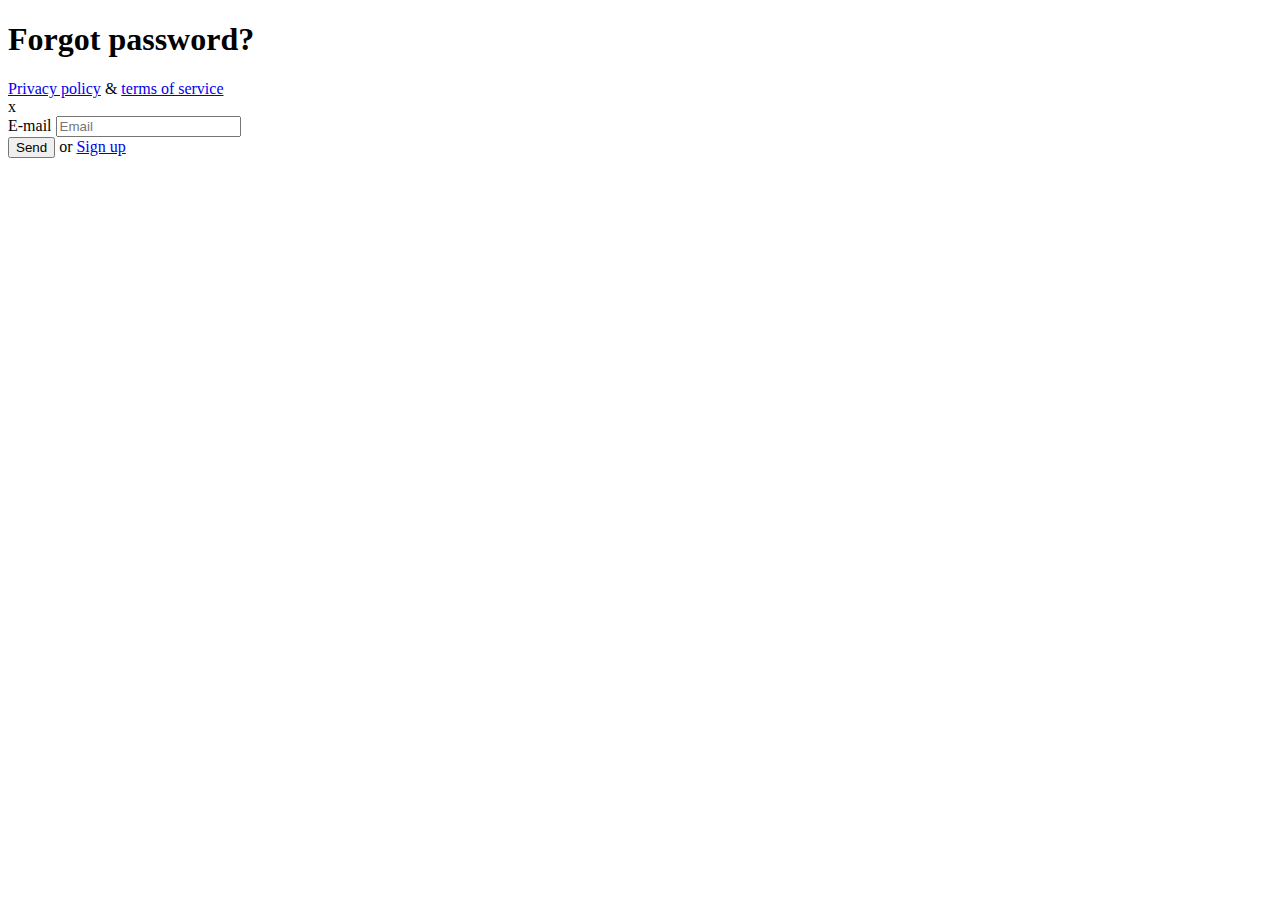
==== forgot-password/index.html @ 03198a52 "sing-in" ====
<!DOCTYPE html>
<html lang="en">

<head>
    <meta charset="UTF-8">
    <meta http-equiv="X-UA-Compatible" content="IE=edge">
    <meta name="viewport" content="width=device-width, initial-scale=1.0">
    <title>Forgot password?</title>
    <link rel="stylesheet" href="./css/main.css">
</head>

<body>
    <main class="container">
        <div class="left-column">
            <h1 class="main-title">Forgot password?</h1>
            <div class="links">
                <a href="#">Privacy policy</a>
                <span>&</span>
                <a href="#">terms of service</a>
            </div>
        </div>
        <div class="right-column">
            <div class="close">x</div>
            <form action="">
                    <div class="form-row">
                    <label for="email">E-mail</label>
                    <input id="email" type="email" placeholder="Email" required>
                </div>
                <div class="form-row">
                    <button type="submit">Send</button>
                    <span>or</span>
                    <a href="./sign-in/">Sign up</a>
                </div>
            </form>
        </div>
    </main>
</body>

</html>
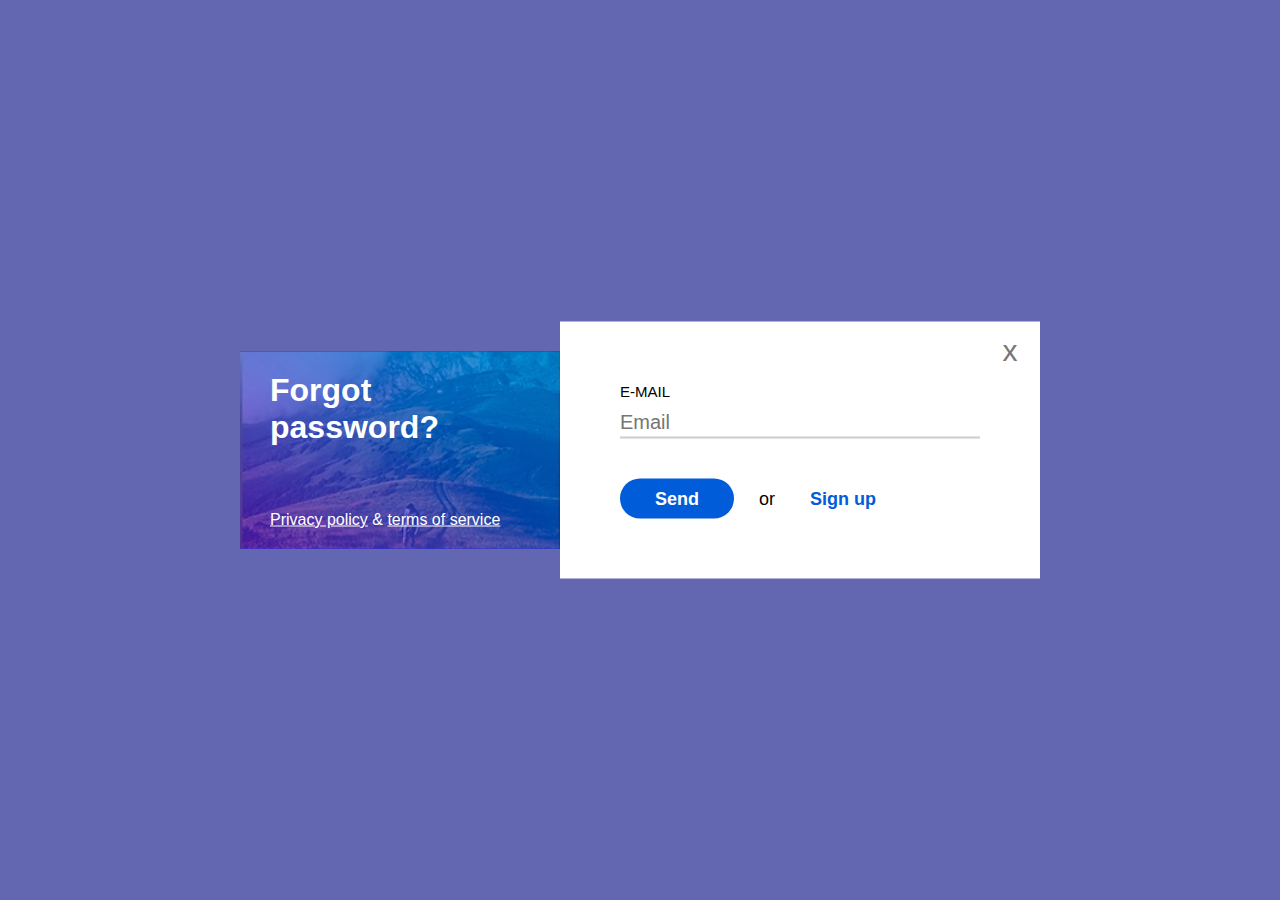
==== commit e635a0b3: "pages" ====
--- a/forgot-password/index.html
+++ b/forgot-password/index.html
@@ -6,7 +6,8 @@
     <meta http-equiv="X-UA-Compatible" content="IE=edge">
     <meta name="viewport" content="width=device-width, initial-scale=1.0">
     <title>Forgot password?</title>
-    <link rel="stylesheet" href="./css/main.css">
+    <link rel="stylesheet" href="../css/main.css">
+    <link rel="stylesheet" href="../css/form.css">
 </head>
 
 <body>
@@ -29,7 +30,7 @@
                 <div class="form-row">
                     <button type="submit">Send</button>
                     <span>or</span>
-                    <a href="./sign-in/">Sign up</a>
+                    <a href="../">Sign up</a>
                 </div>
             </form>
         </div>
--- a/css/main.css
+++ b/css/main.css
@@ -0,0 +1,94 @@
+body,
+body * {
+  margin: 0;
+  padding: 0;
+  vertical-align: top;
+  box-sizing: border-box;
+  font-family: 'Gill Sans', 'Gill Sans MT', Calibri, 'Trebuchet MS', sans-serif;
+}
+
+body {
+  background-color: #6367b1;
+  position: relative;
+  height: 100vh;
+}
+
+.background {
+  display: inline-block;
+  width: 100%;
+  height: 100%;
+  background-color: blue;
+  background-image: url(../img/hill.jpg);
+  background-repeat: no-repeat;
+  background-position: center;
+  background-size: cover;
+  filter: blur(20px);
+}
+
+.container {
+    display: inline-block;
+    width: 800px;
+    position: absolute;
+    top: 50%;
+    left: 50%;
+    transform: translate(-50%, -50%);
+}
+
+.left-column {
+    display: inline-block;
+    width: 40%;
+    background-color: blue;
+    background-image: url(../img/hill.jpg);
+    background-repeat: no-repeat;
+    background-position: center;
+    background-size: cover;
+    position: absolute;
+    top: 30px;
+    bottom: 30px;
+    left: 0;
+    color: #fff;
+}
+.left-column > .main-title {
+  position: absolute;
+  top: 20px;
+  left: 30px;
+  right: 30px;
+}
+.left-column > .links {
+  position: absolute;
+  bottom: 20px;
+  left: 30px;
+  right: 30px;
+}
+.left-column > .links > a {
+  color: #fff;
+}
+.left-column > .links > span {
+}
+
+.right-column {
+    width: 60%;
+    float: right;
+    padding: 60px;
+    background-color: #fff; 
+    position: relative;
+}
+
+.close {
+  display: inline-block;
+  width: 60px;
+  height: 60px;
+  font-size: 30px;
+  text-align: center ;
+  line-height: 57px;
+  position: absolute;
+  top: 0;
+  right: 0;
+  color: #777;
+}
+
+.close:hover {
+  color: #333;
+  cursor: pointer;
+}
+
--- a/css/form.css
+++ b/css/form.css
@@ -0,0 +1,60 @@
+form {
+    display: inline-block;
+    width: 100%;
+  }
+  form > .form-row {
+    display: inline-block;
+    width: 100%;
+    margin-bottom: 40px;
+  }
+  form > .form-row:last-of-type {
+    margin-bottom: 0;
+  }
+  form > .form-row > label {
+    display: inline-block;
+    width: 100%;
+    margin-bottom: 5px;
+    font-size: 15px;
+    line-height: 20px;
+    text-transform: uppercase;
+  }
+  form > .form-row > input {
+    display: inline-block;
+    width: 100%;
+    font-size: 20px;
+    line-height: 30px;
+    border: none;
+    border-bottom: 2px solid #ccc;
+  }
+  form > .form-row > button {
+    float: left;
+    padding: 10px;
+    padding-left: 35px;
+    padding-right: 35px;
+    font-size: 18px;
+    font-weight: bold; /* bold: 700, normal: 400 */
+    line-height: 20px;
+    border: none;
+    border-radius: 20px;
+    background-color: #015cda;
+    color: #fff;
+    text-transform: capitalize;
+    cursor: pointer;
+  }
+  form > .form-row > span {
+    float: left;
+    padding: 10px;
+    margin-left: 15px;
+    margin-right: 15px;
+    font-size: 18px;
+    line-height: 20px;
+  }
+  form > .form-row > a {
+    float: left;
+    padding: 10px;
+    font-size: 18px;
+    line-height: 20px;
+    color: #015cda;
+    text-decoration: none;
+    font-weight: bold;
+  }